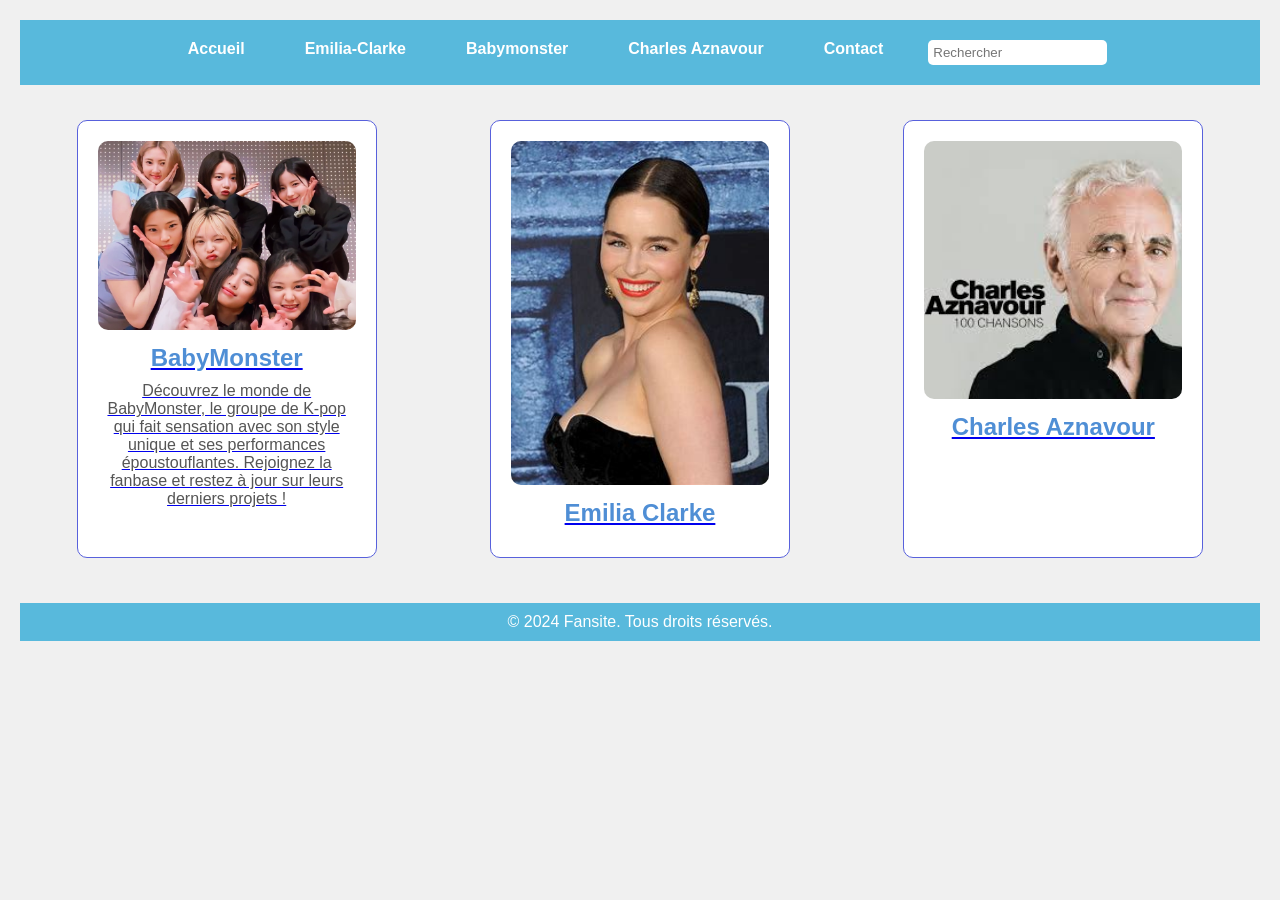
==== index.html @ cf07983e "nouveaux" ====
<!DOCTYPE html>
<html lang="fr">
  <head>
    <meta charset="UTF-8" />
    <meta name="viewport" content="width=device-width, initial-scale=1.0" />
    <link rel="stylesheet" href="./fansite.css" />
    <title>Célébrités</title>
  </head>
  <body>
    <header>
      <!-- Menu de navigation du site -->
      <nav>
        <ul class="menu">
          <li>
            <a href="./index.html"><strong>Accueil</strong></a>
          </li>
          <li>
            <a href="./fansit2.html"><strong>Emilia-Clarke</strong></a>
          </li>
          <li>
            <a href="./fansite3.html"><strong>Babymonster</strong></a>
          </li>
          <li>
            <a href="./fansite1.html"><strong>Charles Aznavour</strong></a>
          </li>
          <li>
            <a href="./contact.html"><strong>Contact</strong></a>
          </li>
          <li><input type="search" placeholder="Rechercher" /></li>
        </ul>
      </nav>
    </header>

    <section class="célébrités">
      <div class="celeb">
        <a href="./fansite3.html">
          <img src="./img/babymonstergoupe.png" alt="Photo de BabyMonster" />
          <h2>BabyMonster</h2>
          <p>
            Découvrez le monde de BabyMonster, le groupe de K-pop qui fait
            sensation avec son style unique et ses performances époustouflantes.
            Rejoignez la fanbase et restez à jour sur leurs derniers projets !
          </p>
        </a>
      </div>
      <div class="celeb">
        <a href="./fansite2.html">
          <img
            src="./img/EC-Fond.jpeg"
            alt="Photo d'Emilia-Clarke"
          />
          <h2>Emilia Clarke</h2>
          <p></p>
        </a>
      </div>
      <div class="celeb">
        <a href="./fansite1.html">
          <img
            src="./charles aznavour/image/image chrales.jpg"
            alt="Photo de Charles Aznavour"
          />
          <h2>Charles Aznavour</h2>
          <p></p>
        </a>
      </div>
    </section>

    <footer>
      <p>&copy; 2024 Fansite. Tous droits réservés.</p>
    </footer>
  </body>
</html>
---- fansite.css ----
* {
  margin: 0;
  padding: 0;
  box-sizing: border-box;
  font-family: Arial, Helvetica, sans-serif;
}

body {
  background-color: #f0f0f0;
  text-align: center;
  padding: 20px;
}

header {
  background-color: #58b9dc;
  padding: 20px 0;
}

.menu {
  list-style: none;
  display: flex;
  justify-content: center;
  flex-wrap: wrap;
}

.menu li {
  margin: 0 15px;
}

.menu a {
  text-decoration: none;
  color: white;
  padding: 10px 15px; /*ajout du padding pour un meilleur effet au survol*/
  font-weight: bold;
  transition: transform 0.3s ease;
}
/* Effet de survol sur les liens */
.menu a:hover {
  transform: scale(1.1); /* Agrandissement au survol */
  box-shadow: 0 4px 15px rgba(0, 0, 0, 0.599); /* Ombre au survol */
}

/* Styles pour le champ de recherche */
.menu input[type="search"] {
  padding: 5px;
  border-radius: 5px;
  border: none; /* Suppression de la bordure */
}

.célébrités {
  display: flex;
  justify-content: space-around;
  flex-wrap: wrap;
  margin-top: 20px;
}

.celeb {
  background-color: #ffffff;
  border: 1px solid #5861dc;
  border-radius: 10px;
  padding: 20px;
  margin: 15px;
  width: 300px;
  transition: transform 0.3s;
}

.celeb img {
  width: 100%;
  border-radius: 10px;
}

.celeb h2 {
  color: #4f8ed5;
  margin: 10px 0;
}

.celeb p {
  color: #555;
}

.celeb:hover {
  transform: scale(1.05);
  box-shadow: 0 4px 15px rgba(0, 0, 0, 0.2);
}

footer {
  margin-top: 30px;
  padding: 10px 0;
  background-color: #58b9dc;
  color: white;
}
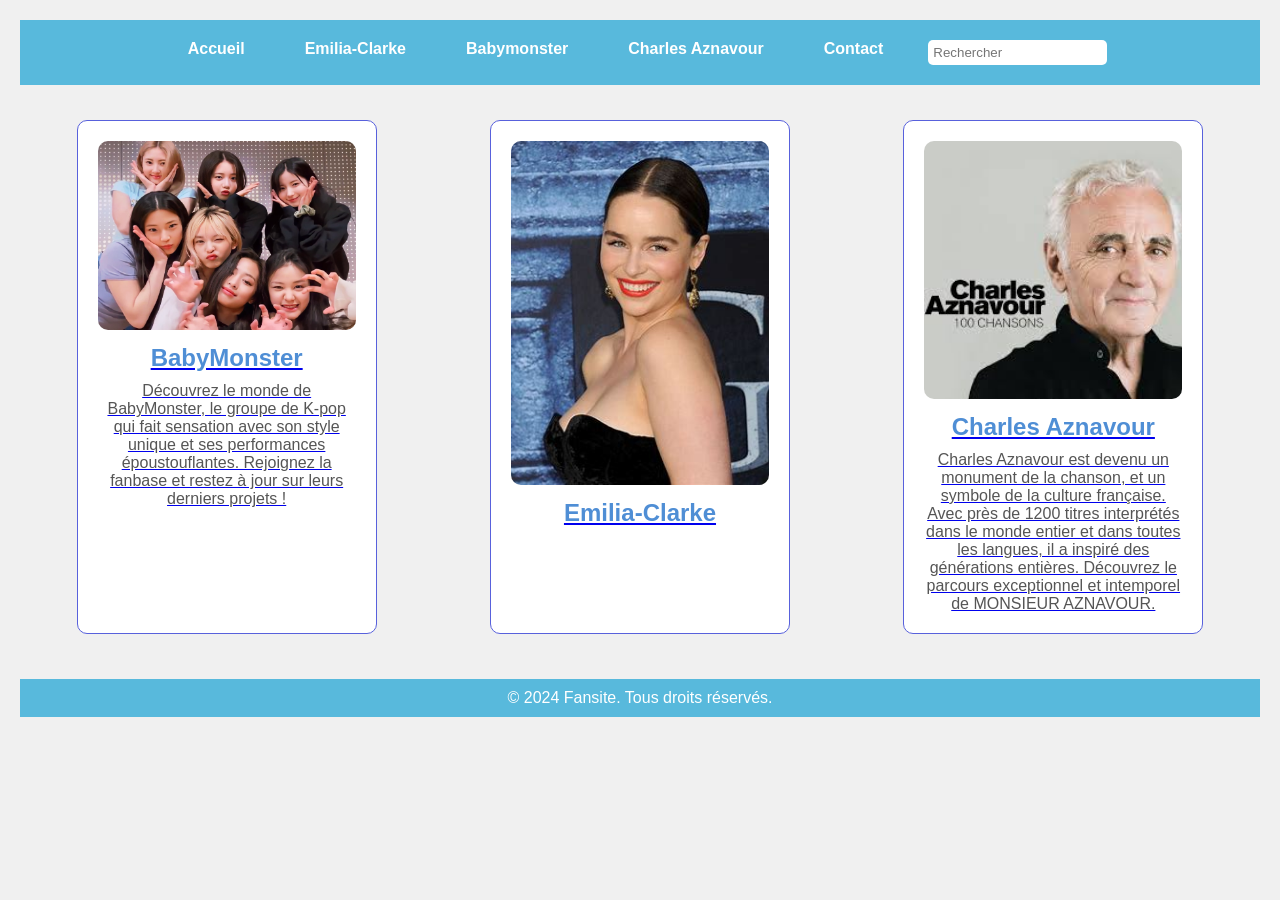
==== commit 0de32c47: "modification terminée" ====
--- a/index.html
+++ b/index.html
@@ -44,12 +44,12 @@
         </a>
       </div>
       <div class="celeb">
-        <a href="./fansite2.html">
+        <a href="./fansit2.html">
           <img
-            src="./img/EC-Fond.jpeg"
-            alt="Photo d'Emilia-Clarke"
+            src="./images/EC-Fond.jpeg"
+            alt="Photo de Emilia-Clarke"
           />
-          <h2>Emilia Clarke</h2>
+          <h2>Emilia-Clarke</h2>
           <p></p>
         </a>
       </div>
@@ -60,7 +60,9 @@
             alt="Photo de Charles Aznavour"
           />
           <h2>Charles Aznavour</h2>
-          <p></p>
+          <p>Charles Aznavour est devenu un monument de la chanson, et un symbole de la culture française.
+             Avec près de 1200 titres interprétés dans le monde entier et dans toutes les langues, il a inspiré des générations entières. 
+             Découvrez le parcours exceptionnel et intemporel de MONSIEUR AZNAVOUR.</p>
         </a>
       </div>
     </section>
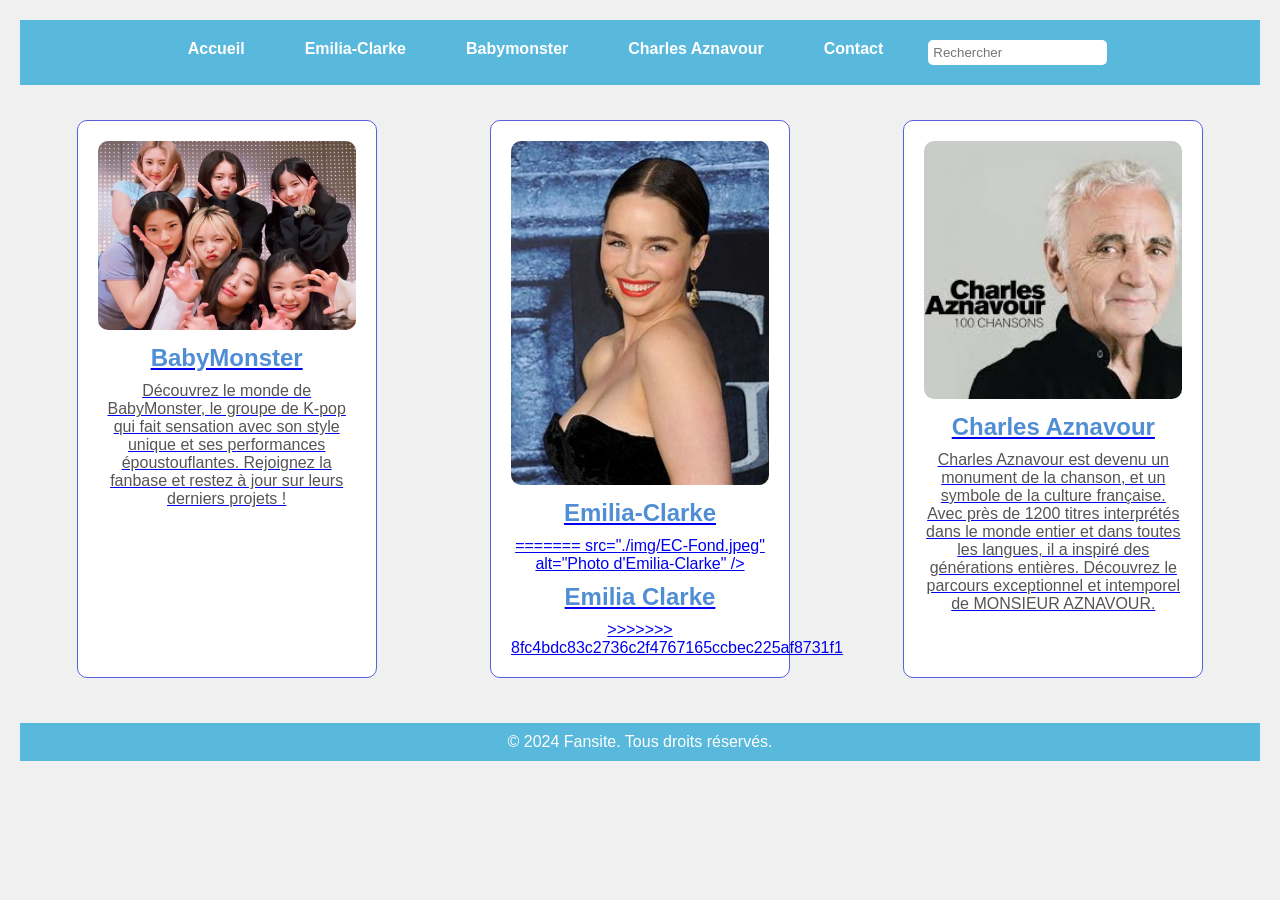
==== commit 2ffb569d: "modification faite" ====
--- a/index.html
+++ b/index.html
@@ -46,10 +46,17 @@
       <div class="celeb">
         <a href="./fansit2.html">
           <img
+<<<<<<< HEAD
             src="./images/EC-Fond.jpeg"
             alt="Photo de Emilia-Clarke"
           />
           <h2>Emilia-Clarke</h2>
+=======
+            src="./img/EC-Fond.jpeg"
+            alt="Photo d'Emilia-Clarke"
+          />
+          <h2>Emilia Clarke</h2>
+>>>>>>> 8fc4bdc83c2736c2f4767165ccbec225af8731f1
           <p></p>
         </a>
       </div>
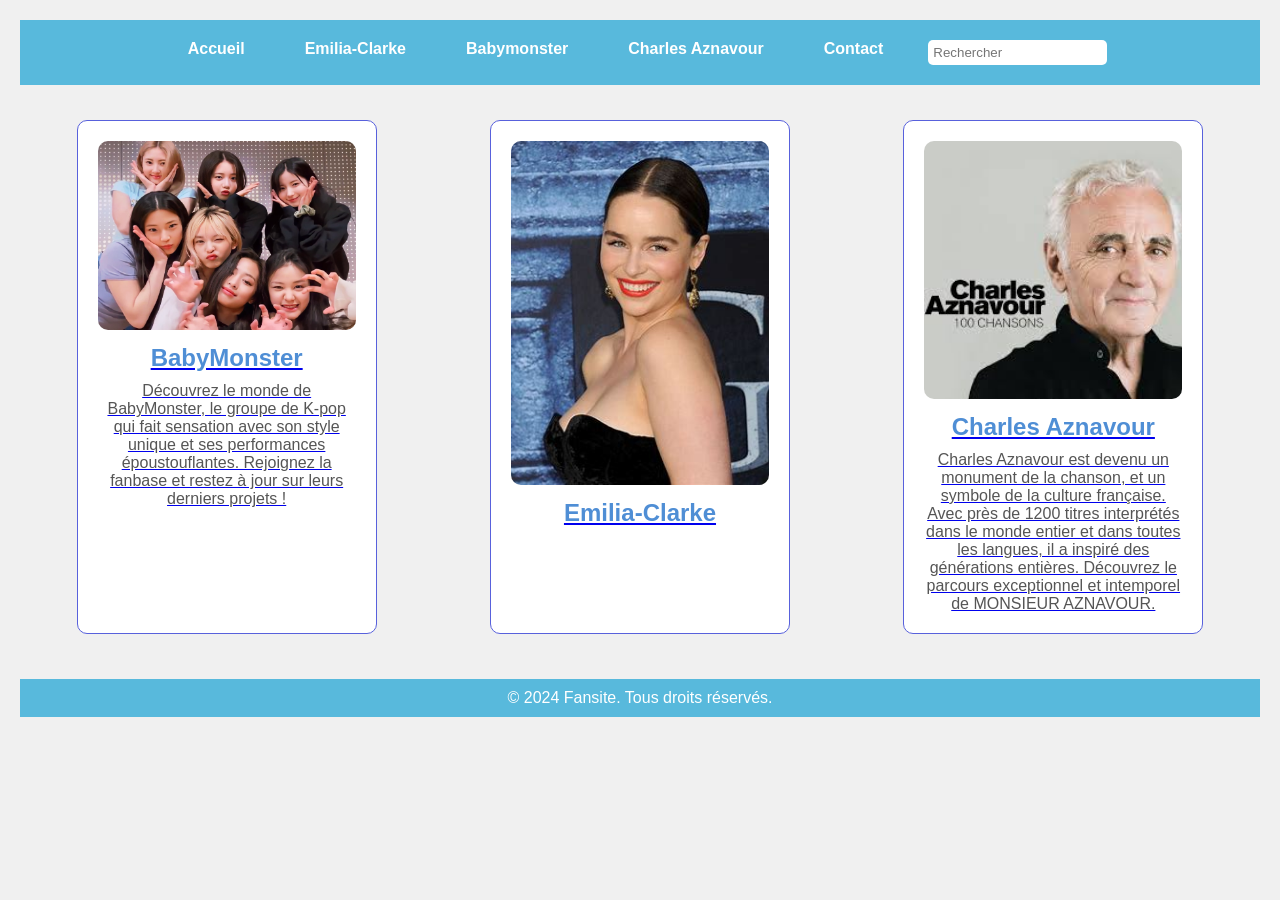
==== commit e0059239: "realisation merge" ====
--- a/index.html
+++ b/index.html
@@ -45,18 +45,8 @@
       </div>
       <div class="celeb">
         <a href="./fansit2.html">
-          <img
-<<<<<<< HEAD
-            src="./images/EC-Fond.jpeg"
-            alt="Photo de Emilia-Clarke"
-          />
+          <img src="./images/EC-Fond.jpeg" alt="Photo de Emilia-Clarke" />
           <h2>Emilia-Clarke</h2>
-=======
-            src="./img/EC-Fond.jpeg"
-            alt="Photo d'Emilia-Clarke"
-          />
-          <h2>Emilia Clarke</h2>
->>>>>>> 8fc4bdc83c2736c2f4767165ccbec225af8731f1
           <p></p>
         </a>
       </div>
@@ -67,9 +57,13 @@
             alt="Photo de Charles Aznavour"
           />
           <h2>Charles Aznavour</h2>
-          <p>Charles Aznavour est devenu un monument de la chanson, et un symbole de la culture française.
-             Avec près de 1200 titres interprétés dans le monde entier et dans toutes les langues, il a inspiré des générations entières. 
-             Découvrez le parcours exceptionnel et intemporel de MONSIEUR AZNAVOUR.</p>
+          <p>
+            Charles Aznavour est devenu un monument de la chanson, et un symbole
+            de la culture française. Avec près de 1200 titres interprétés dans
+            le monde entier et dans toutes les langues, il a inspiré des
+            générations entières. Découvrez le parcours exceptionnel et
+            intemporel de MONSIEUR AZNAVOUR.
+          </p>
         </a>
       </div>
     </section>
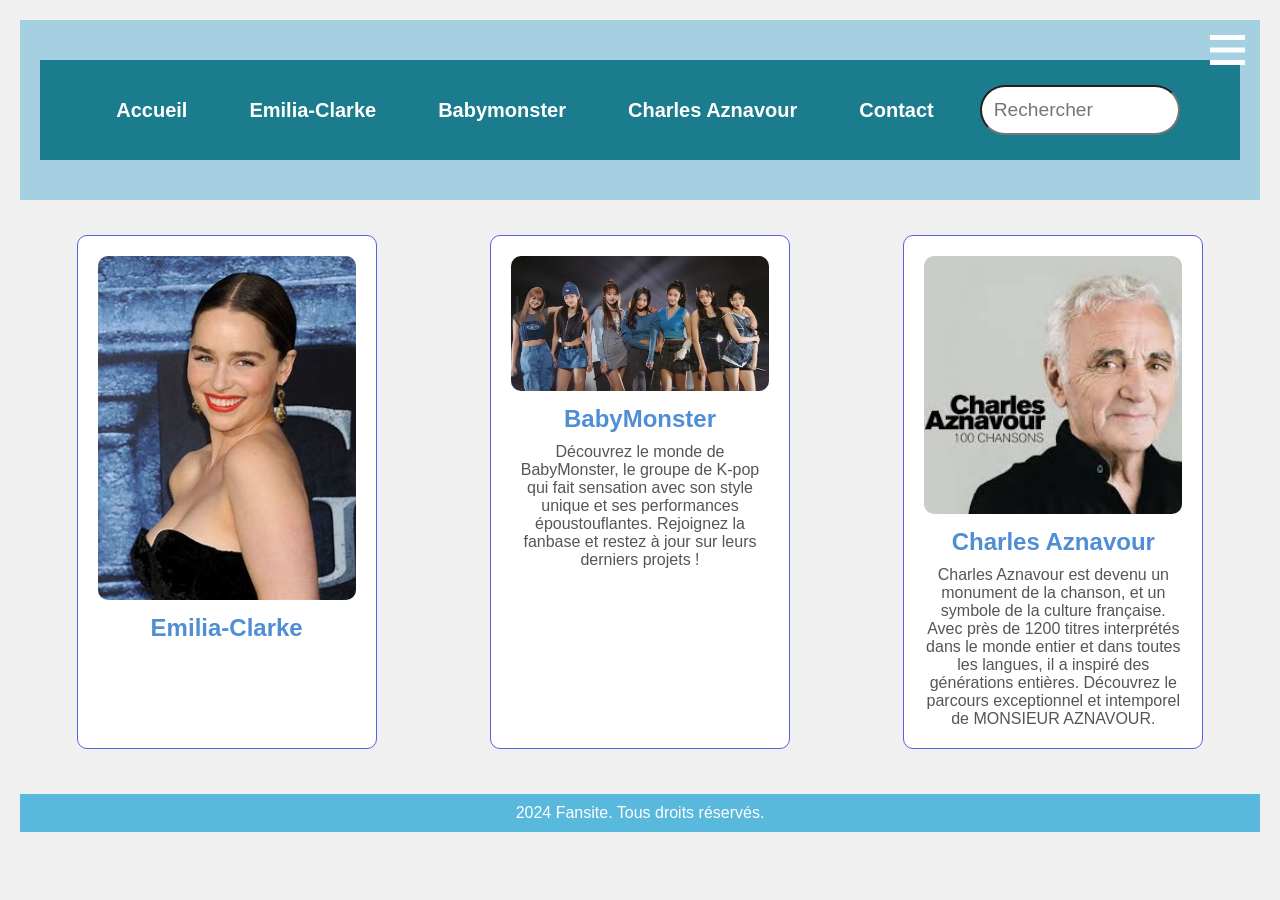
==== commit cab6e6b0: "mise en place menuburger page index fansite3 et contact" ====
--- a/index.html
+++ b/index.html
@@ -9,45 +9,55 @@
   <body>
     <header>
       <!-- Menu de navigation du site -->
-      <nav>
-        <ul class="menu">
-          <li>
-            <a href="./index.html"><strong>Accueil</strong></a>
-          </li>
-          <li>
-            <a href="./fansit2.html"><strong>Emilia-Clarke</strong></a>
-          </li>
-          <li>
-            <a href="./fansite3.html"><strong>Babymonster</strong></a>
-          </li>
-          <li>
-            <a href="./fansite1.html"><strong>Charles Aznavour</strong></a>
-          </li>
-          <li>
-            <a href="./contact.html"><strong>Contact</strong></a>
-          </li>
-          <li><input type="search" placeholder="Rechercher" /></li>
-        </ul>
+      <nav class="navbar">
+        <div class="nav-links">
+          <ul>
+            <li>
+              <a href="./index.html"><strong>Accueil</strong></a>
+            </li>
+            <li>
+              <a href="./fansit2.html"><strong>Emilia-Clarke</strong></a>
+            </li>
+            <li>
+              <a href="./fansite3.html"><strong>Babymonster</strong></a>
+            </li>
+            <li>
+              <a href="./fansite1.html"><strong>Charles Aznavour</strong></a>
+            </li>
+            <li>
+              <a href="./contact.html"><strong>Contact</strong></a>
+            </li>
+            <li><input type="search" placeholder="Rechercher" /></li>
+          </ul>
+        </div>
+        <img
+          src="./img_fansite3/menubuger/menu-btn.png"
+          alt="menu-hamburger"
+          class="menu-hamburger"
+        />
       </nav>
     </header>
 
     <section class="célébrités">
       <div class="celeb">
+        <a href="./fansit2.html">
+          <img src="./images/EC-Fond.jpeg" alt="Photo de Emilia-Clarke" />
+          <h2>Emilia-Clarke</h2>
+          <p></p>
+        </a>
+      </div>
+      <div class="celeb">
         <a href="./fansite3.html">
-          <img src="./img/babymonstergoupe.png" alt="Photo de BabyMonster" />
+          <img
+            src="./img_fansite3/bbmonsterfondecran.jpg"
+            alt="Photo de BabyMonster"
+          />
           <h2>BabyMonster</h2>
           <p>
             Découvrez le monde de BabyMonster, le groupe de K-pop qui fait
             sensation avec son style unique et ses performances époustouflantes.
             Rejoignez la fanbase et restez à jour sur leurs derniers projets !
           </p>
-        </a>
-      </div>
-      <div class="celeb">
-        <a href="./fansit2.html">
-          <img src="./images/EC-Fond.jpeg" alt="Photo de Emilia-Clarke" />
-          <h2>Emilia-Clarke</h2>
-          <p></p>
         </a>
       </div>
       <div class="celeb">
@@ -69,7 +79,15 @@
     </section>
 
     <footer>
-      <p>&copy; 2024 Fansite. Tous droits réservés.</p>
+      <p>2024 Fansite. Tous droits réservés.</p>
     </footer>
+    <script>
+      const menuHamburger = document.querySelector(".menu-hamburger");
+      const navLinks = document.querySelector(".nav-links");
+
+      menuHamburger.addEventListener("click", () => {
+        navLinks.classList.toggle("mobile-menu");
+      });
+    </script>
   </body>
 </html>
--- a/fansite.css
+++ b/fansite.css
@@ -3,6 +3,8 @@
   padding: 0;
   box-sizing: border-box;
   font-family: Arial, Helvetica, sans-serif;
+  list-style: none;
+  text-decoration: none;
 }
 
 body {
@@ -12,32 +14,48 @@
 }
 
 header {
-  background-color: #58b9dc;
+  background-color: #a4d0e2;
   padding: 20px 0;
 }
 
-.menu {
-  list-style: none;
+.navbar {
+  margin: 20px;
+  background-color: #0f7686eb;
+  padding: 10px 0;
+}
+.navbar .menu-hamburger {
+  display: flex;
+  position: absolute;
+  top: 35px;
+  right: 35px;
+  width: 35px;
+}
+
+.navbar ul {
   display: flex;
   justify-content: center;
-  flex-wrap: wrap;
+  align-items: center;
+  font-size: 20px;
 }
-
-.menu li {
-  margin: 0 15px;
+.navbar li {
+  margin: 15px 15px; /*espace les li*/
 }
-
-.menu a {
-  text-decoration: none;
+.navbar a {
   color: white;
-  padding: 10px 15px; /*ajout du padding pour un meilleur effet au survol*/
-  font-weight: bold;
-  transition: transform 0.3s ease;
+  font-weight: bold; /*en gras*/
+  padding: 8px 16px;
+  /* transition: background-color: 0.3s; */
 }
-/* Effet de survol sur les liens */
-.menu a:hover {
-  transform: scale(1.1); /* Agrandissement au survol */
-  box-shadow: 0 4px 15px rgba(0, 0, 0, 0.599); /* Ombre au survol */
+/* .navbar a:hover {
+  background-color: #dc3f8a;
+} */
+input[type="search"] {
+  width: 200px; /*ajuste de la largeur à l'input*/
+  padding: 12px; /*Ajuste la hauteur*/
+  font-size: 1.2rem; /*augmente la taille du texte*/
+  border-radius: 30px; /*arrondit les bordures de l'input*/
+  outline: none; /*enllève le contour bleu par défaut*/
+  /* transition: border-color 0.3s; transition effet qd on ecrit */
 }
 
 /* Styles pour le champ de recherche */
@@ -89,3 +107,36 @@
   background-color: #58b9dc;
   color: white;
 }
+/* ****************MEDIA QUERIES*********************** */
+@media screen and (max-width: 768px) {
+  .navbar {
+    padding: 0;
+    display: block;
+  }
+  .nav-links {
+    display: none; /*cacher le menu par défaut*/
+  }
+  .navbar .menu-hamburger {
+    display: block;
+  }
+  .nav-links.mobile-menu {
+    display: flex;
+    position: absolute;
+    top: 0;
+    left: 0;
+    background-color: rgba(232, 226, 231, 0.884);
+    backdrop-filter: blur(200px);
+    justify-content: center;
+    align-items: center;
+    flex-direction: column;
+  }
+  .nav-links ul {
+    flex-direction: column;
+    justify-content: center;
+    align-items: center;
+  }
+  .nav-links ul li {
+    margin: 25px 0;
+    font-size: 1.2rem;
+  }
+}
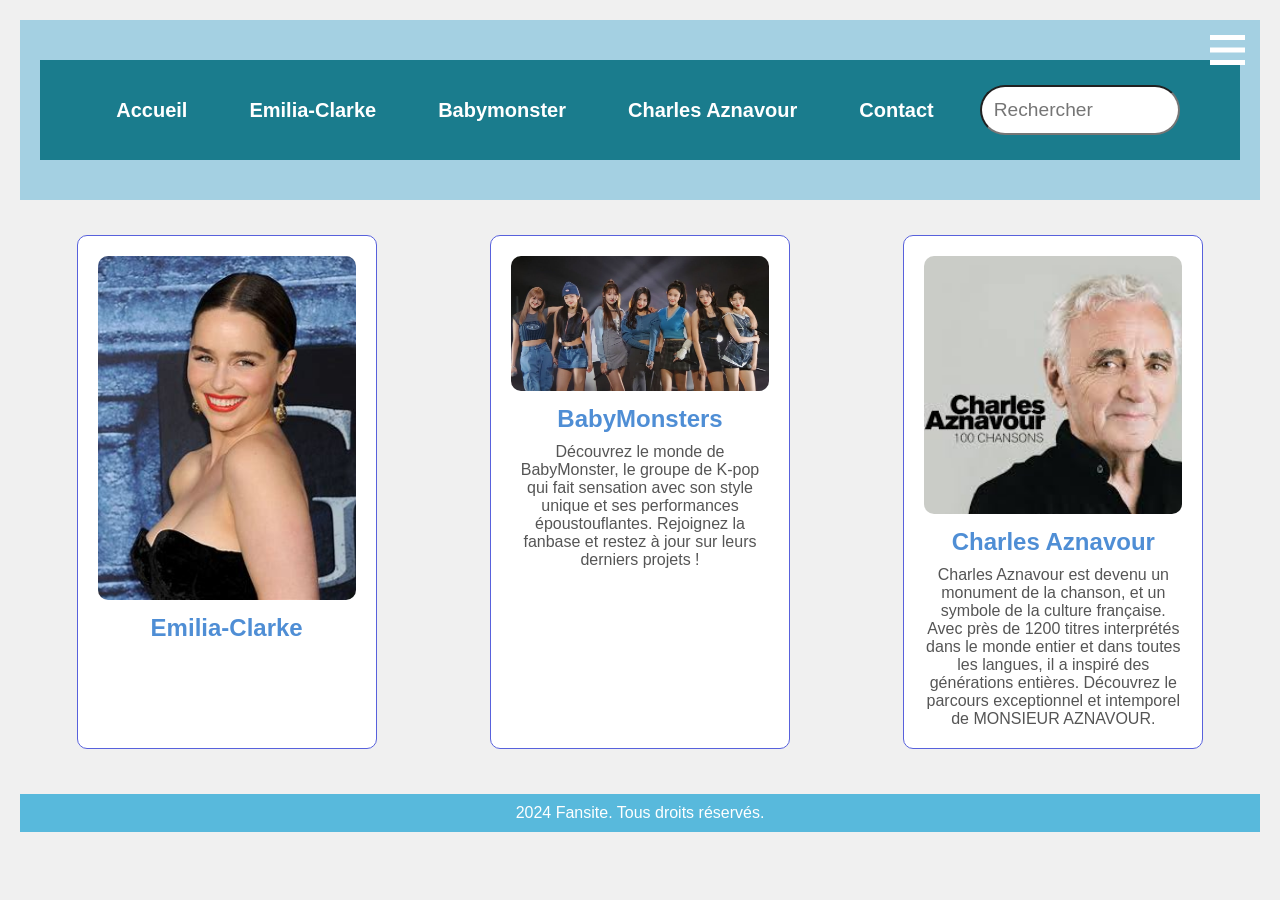
==== commit 0b0e7e79: "envoi menu burger" ====
--- a/index.html
+++ b/index.html
@@ -52,7 +52,7 @@
             src="./img_fansite3/bbmonsterfondecran.jpg"
             alt="Photo de BabyMonster"
           />
-          <h2>BabyMonster</h2>
+          <h2>BabyMonsters</h2>
           <p>
             Découvrez le monde de BabyMonster, le groupe de K-pop qui fait
             sensation avec son style unique et ses performances époustouflantes.
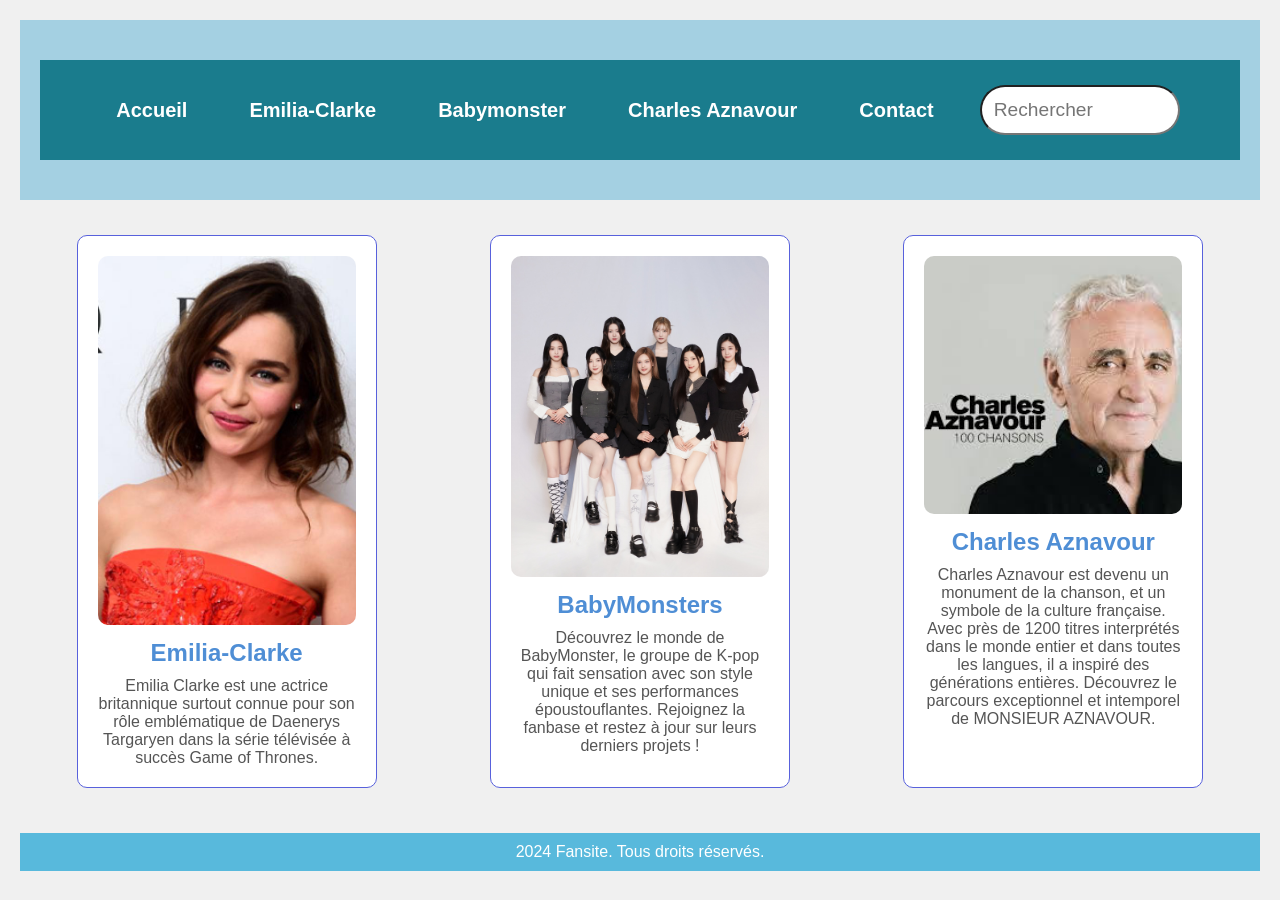
==== commit 51ec0a13: "photos page index bbmonster EC et texte presentation" ====
--- a/index.html
+++ b/index.html
@@ -41,15 +41,16 @@
     <section class="célébrités">
       <div class="celeb">
         <a href="./fansit2.html">
-          <img src="./images/EC-Fond.jpeg" alt="Photo de Emilia-Clarke" />
+          <img src="./images/ECpageindex.jpg" alt="Photo de Emilia-Clarke" />
           <h2>Emilia-Clarke</h2>
-          <p></p>
+          <p>
+            Emilia Clarke est une actrice britannique surtout connue pour son rôle emblématique de Daenerys Targaryen dans la série télévisée à succès Game of Thrones.</p>
         </a>
       </div>
       <div class="celeb">
         <a href="./fansite3.html">
           <img
-            src="./img_fansite3/bbmonsterfondecran.jpg"
+            src="./img_fansite3/BBindex.jpg"
             alt="Photo de BabyMonster"
           />
           <h2>BabyMonsters</h2>
--- a/fansite.css
+++ b/fansite.css
@@ -29,6 +29,9 @@
   top: 35px;
   right: 35px;
   width: 35px;
+  display: none;
+  color: black;
+
 }
 
 .navbar ul {
@@ -44,11 +47,8 @@
   color: white;
   font-weight: bold; /*en gras*/
   padding: 8px 16px;
-  /* transition: background-color: 0.3s; */
 }
-/* .navbar a:hover {
-  background-color: #dc3f8a;
-} */
+
 input[type="search"] {
   width: 200px; /*ajuste de la largeur à l'input*/
   padding: 12px; /*Ajuste la hauteur*/
@@ -113,11 +113,20 @@
     padding: 0;
     display: block;
   }
+  
   .nav-links {
     display: none; /*cacher le menu par défaut*/
+    
+
   }
+  
   .navbar .menu-hamburger {
     display: block;
+    
+
+  }
+  .nav-links a {
+    color: black;
   }
   .nav-links.mobile-menu {
     display: flex;
@@ -125,6 +134,8 @@
     top: 0;
     left: 0;
     background-color: rgba(232, 226, 231, 0.884);
+   
+    
     backdrop-filter: blur(200px);
     justify-content: center;
     align-items: center;
@@ -134,6 +145,7 @@
     flex-direction: column;
     justify-content: center;
     align-items: center;
+    
   }
   .nav-links ul li {
     margin: 25px 0;
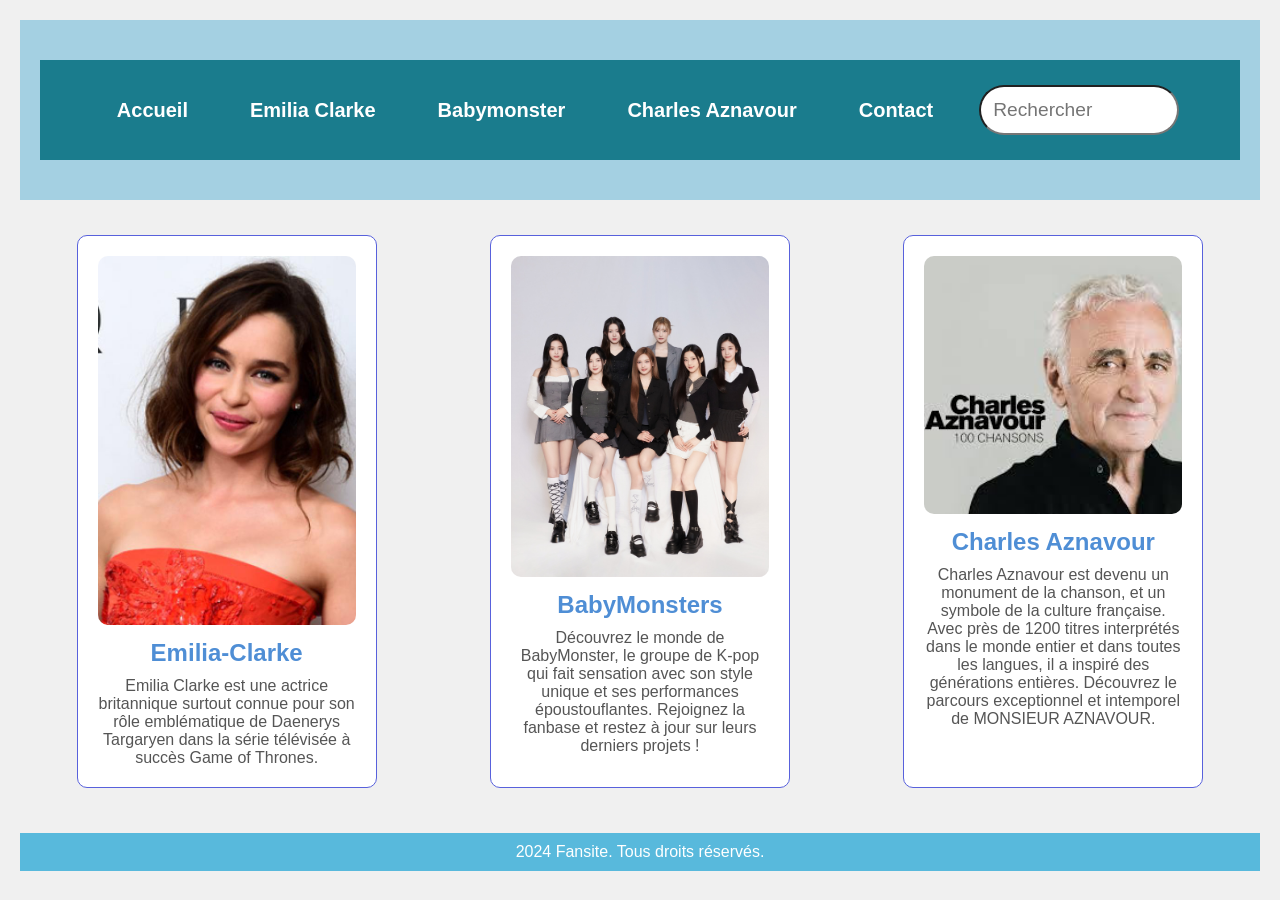
==== commit abccc797: "enleve tiret entre emilie et clarke ttes les nav" ====
--- a/index.html
+++ b/index.html
@@ -16,7 +16,7 @@
               <a href="./index.html"><strong>Accueil</strong></a>
             </li>
             <li>
-              <a href="./fansit2.html"><strong>Emilia-Clarke</strong></a>
+              <a href="./fansit2.html"><strong>Emilia Clarke</strong></a>
             </li>
             <li>
               <a href="./fansite3.html"><strong>Babymonster</strong></a>
--- a/fansite.css
+++ b/fansite.css
@@ -111,41 +111,44 @@
 @media screen and (max-width: 768px) {
   .navbar {
     padding: 0;
+    
+  }
+  .navbar .menu-hamburger {
     display: block;
   }
-  
   .nav-links {
-    display: none; /*cacher le menu par défaut*/
-    
+    /* display: none; cacher le menu par défaut */
+    display: flex;
+    justify-content: center;
+    align-items: center;
+    position: absolute;
+    top: 0;
+    left: 0;
+    background-color: rgba(255, 255, 255, 0.20);
+    backdrop-filter: blur(7px);
+    width: 100%;
+    height: 100vh;
+    margin-left: -100%;
+    transition: all 0.5s ease;
 
-  }
-  
-  .navbar .menu-hamburger {
-    display: block;
-    
+
 
   }
   .nav-links a {
     color: black;
   }
-  .nav-links.mobile-menu {
-    display: flex;
-    position: absolute;
-    top: 0;
-    left: 0;
-    background-color: rgba(232, 226, 231, 0.884);
-   
-    
-    backdrop-filter: blur(200px);
-    justify-content: center;
-    align-items: center;
-    flex-direction: column;
+  
+  .navbar .menu-hamburger {
+    display: block;
   }
+  .mobile-menu {
+    margin-left: 0;
+  }
+ 
   .nav-links ul {
     flex-direction: column;
     justify-content: center;
     align-items: center;
-    
   }
   .nav-links ul li {
     margin: 25px 0;
